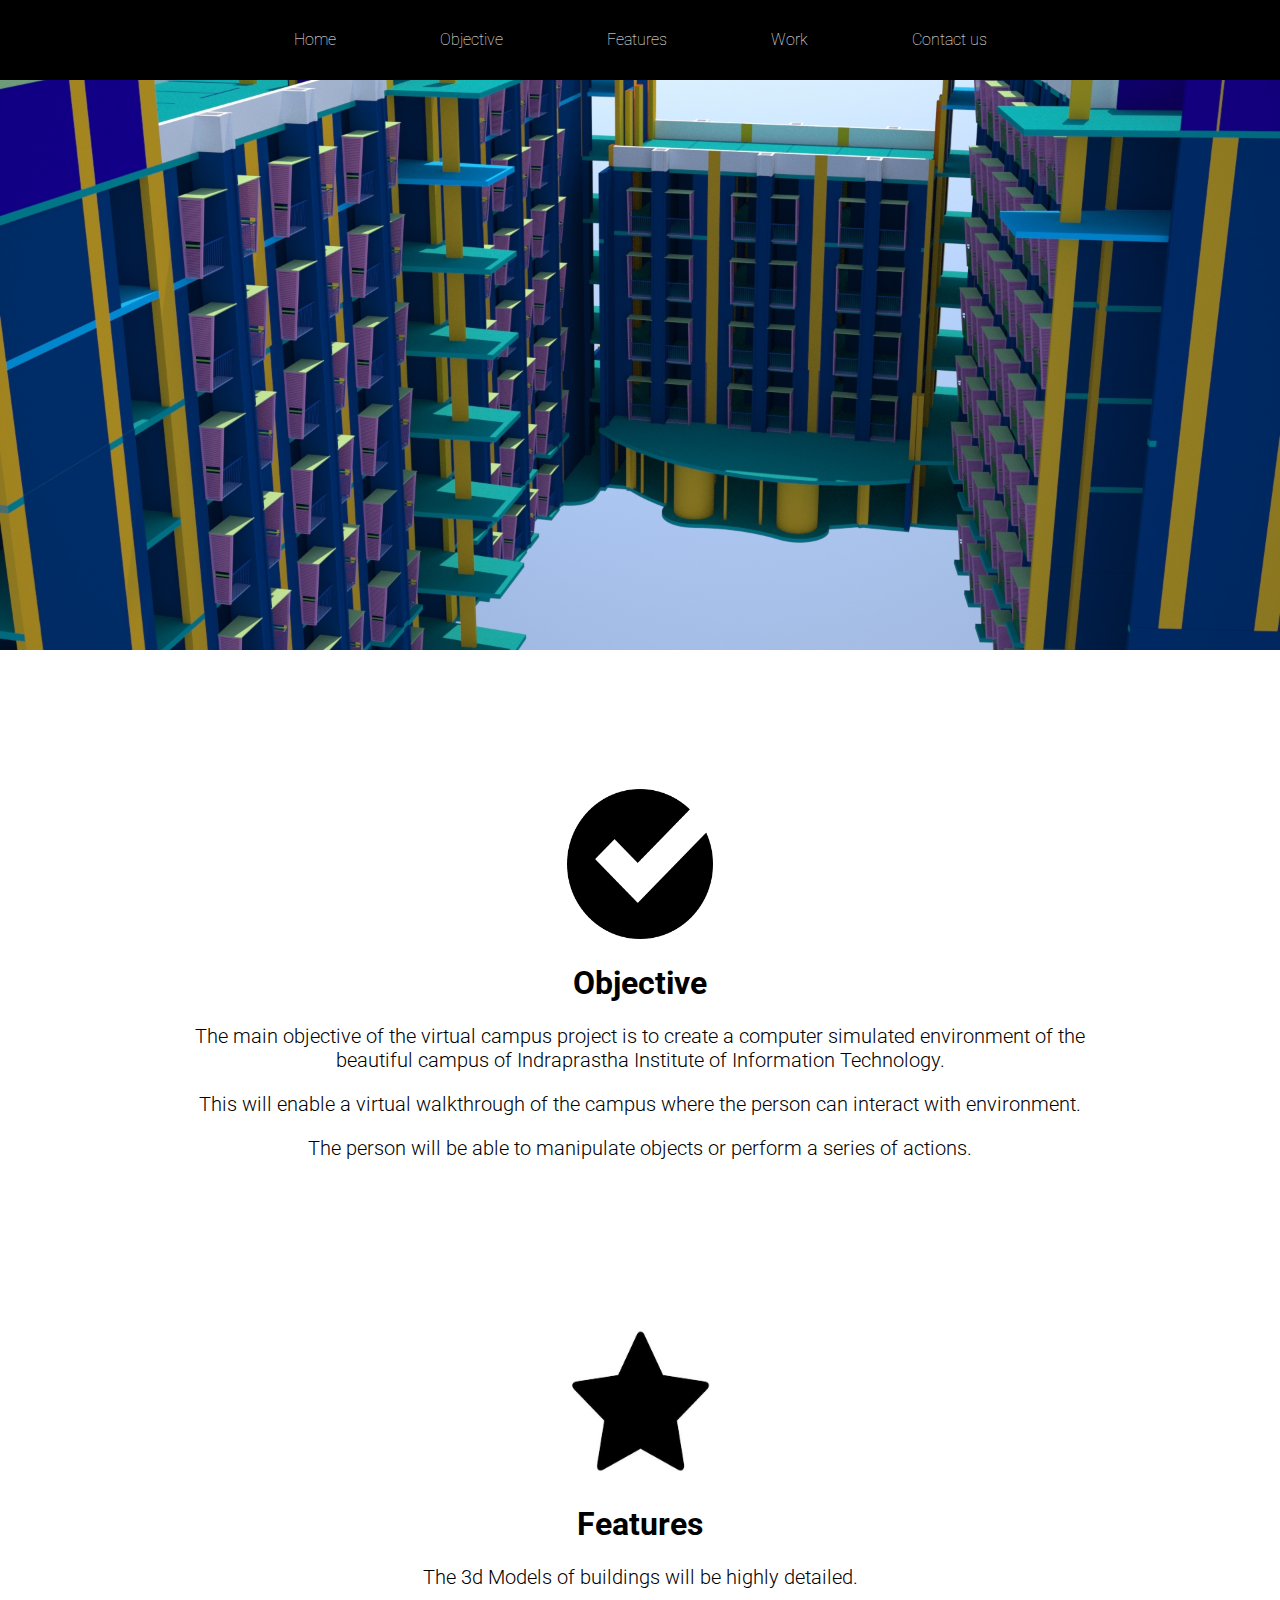
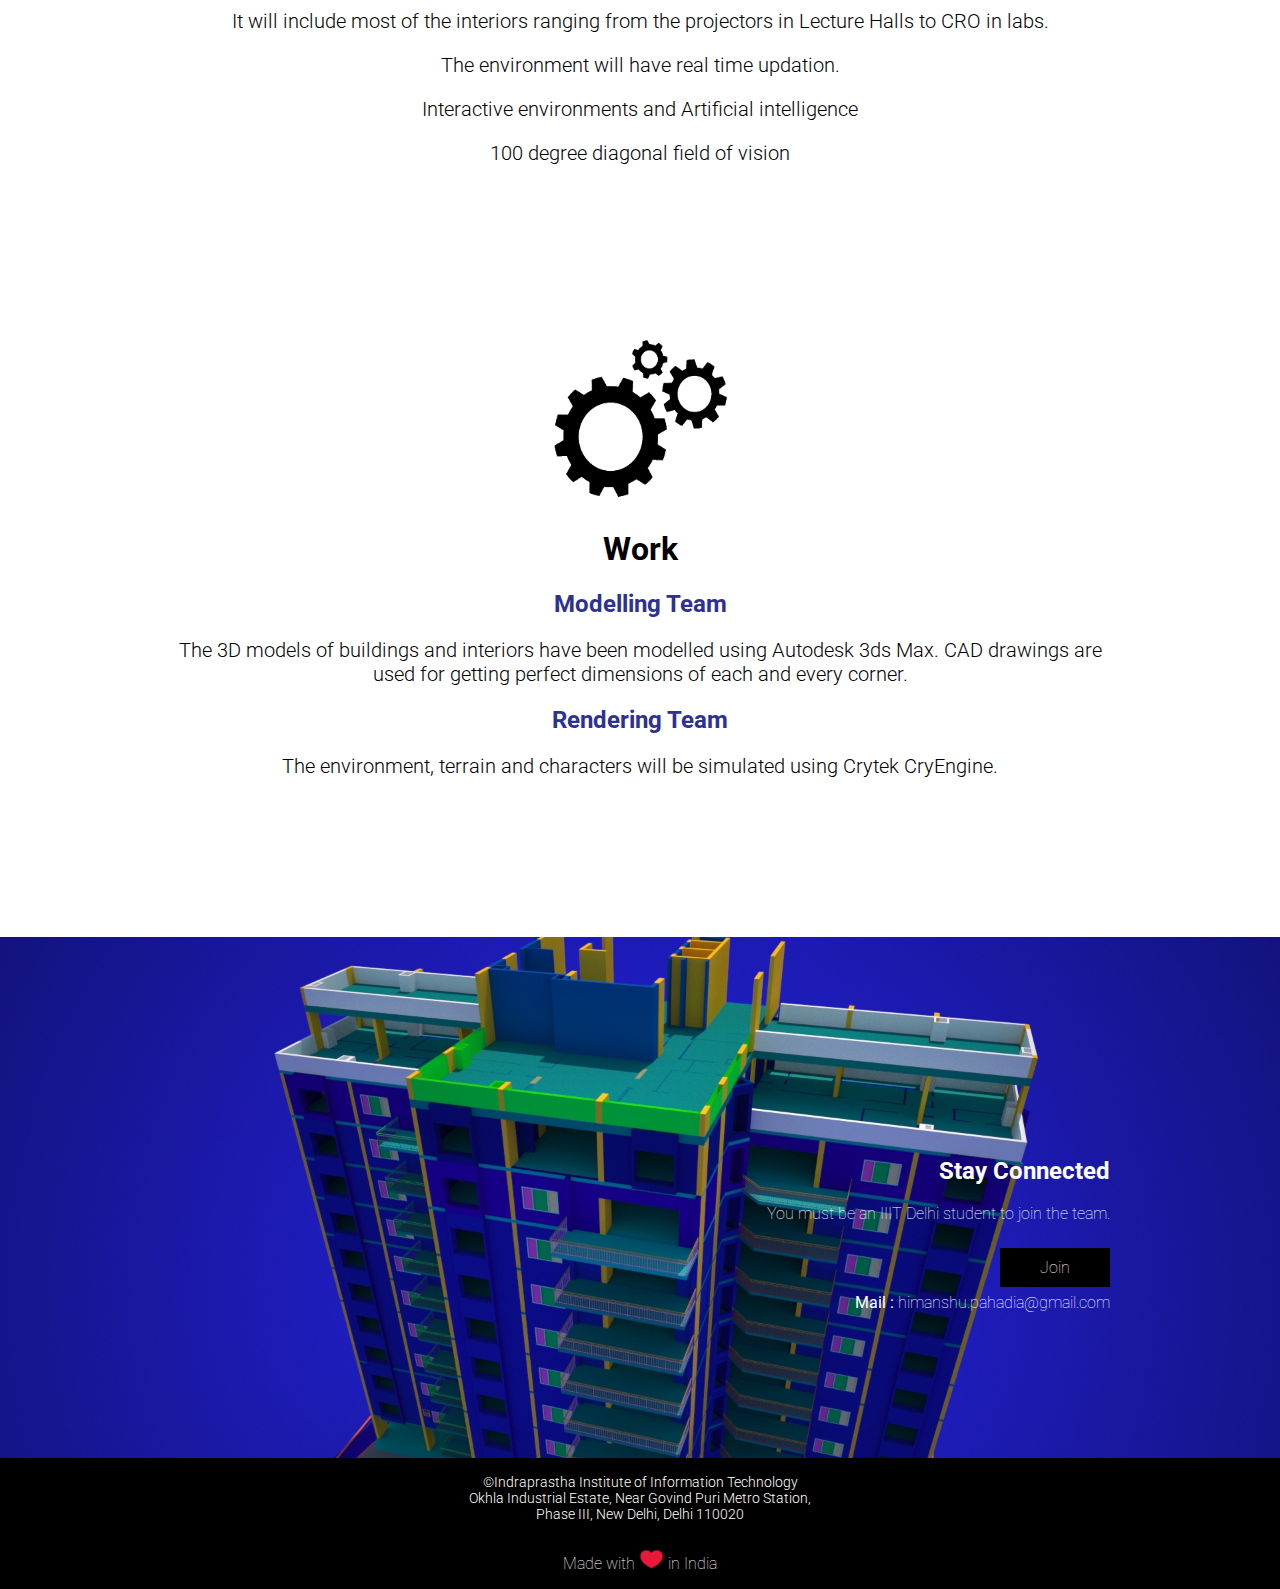
==== info.html @ aeb2e365 "explore page" ====
<!DOCTYPE html>
<html>
  <head>
    <title>Explore | IIITD</title>
    <meta charset="UTF-8">
    <meta name="description" content="Virtual campus project of IIIT Delhi">
    <meta name="keywords" content="virtual campus, IIIT Delhi, virtual campus project, Indraprastha Institute of Information Technology, ojaswa sharma, himanshu pahadia, virtual reality, oculus">
    <meta name="author" content="Himanshu Pahadia">

    <link href='https://fonts.googleapis.com/css?family=Roboto:400,300,500,100' rel='stylesheet' type='text/css'>

    <link rel="icon" 
      type="image/jpg" 
      href="images/mainicon.jpg"/>
      
      
    <link rel="stylesheet" href="css/animate.css"/>
    <link rel="stylesheet" href="css/style1.1.css"/>
    <!-- <link rel = "stylesheet" href= "Flat-UI-master\dist\css\flat-ui.css"/> -->
    <!-- <link rel="stylesheet" href="css/animate.css"/> -->
  </head>




  <body style="text-align:center;">
    <a name="navbar" class="smoothScroll"></a>
    <div class="nav">
      <div class="container">
        <ul>
          <li><a class = "btn smoothScroll" href="virtual campus.html">Home</a></li>
          <li><a class = "btn smoothScroll" href="#objective">Objective</a></li>
          <li><a class = "btn smoothScroll" href="#features">Features</a></li>
          <li><a class = "btn smoothScroll" href="#how">Work</a></li>
          <li><a class = "btn smoothScroll" href="#contactus">Contact us</a></li>
        </ul>
      </div>
    </div>

    <div class="header2 pulse animated">
      <div class="container">
      <!-- <h1>Explore</h1> -->
<!--         <p style="color:white">Indraprastha Institute of Information Technology</p>
        <h1>
        <h1 class="zoomIn animated">Virtual Campus Project</h1>
        <p>bring the reality out of reality</p>
        <a class = "btn smoothScroll" href="info.html">Explore</a> -->
      </div>
    </div>
   

    <div class="main">

    <a name="objective" class="smoothScroll"></a>
    <div class="spacer"></div>
      <div class="container">
        
        <img src="images/objective.png" height="150" width="146">
        <h1>Objective</h1>
        <p>The main objective of the virtual campus project is to create a computer simulated environment of the beautiful campus of Indraprastha Institute of Information Technology.</p>
        <p>This will enable a virtual walkthrough of the campus where the person can interact with environment.</p>
        <p>The person will be able to manipulate objects or perform a series of actions.</p>

      </div>
    </div>

    <div class="main">
      <a name="features" class="smoothScroll"></a>
      <div class="container">
        <div class="spacer2"></div>
        <img src="images/star.png" height="150" width="146">
        
        <h1>Features</h1>
          <p>The 3d Models of buildings will be highly detailed.</p><p>It will include most of the interiors ranging from the projectors in Lecture Halls to CRO in labs.</p>
          <p>The environment will have real time updation.</p>
          <p>Interactive environments and Artificial intelligence</p>
          <p>100 degree diagonal field of vision</p>
      </div>
    </div>

    <div class="main">
      <a name="how" class="smoothScroll"></a>
      <div class="container">
        <div class="spacer2"></div>
        <img src="images/how.png" height="170" width="190">
        
        <h1>Work</h1>
          <h2>Modelling Team</h2>
          <p>The 3D models of buildings and interiors have been modelled using Autodesk 3ds Max. CAD drawings are used for getting perfect dimensions of each and every corner.</p>
          <h2>Rendering Team</h2>
          <p>The environment, terrain and characters will be simulated using Crytek CryEngine.</p>
          
      </div>
    </div>

      <div class="jumbotron">
  <a name="contactus" class="smoothScroll" ></a>
  <div class="spacer"></div>
    <div class="end2">
      <div class="container">
        <h2 style="color:white">Stay Connected</h2>
        <p style="color:white">You must be an IIIT Delhi student to join the team.<br><br></p>
        <a class="btn" href="#">Join</a>

        <p style="color:white;"><strong>Mail :</strong> himanshu.pahadia@gmail.com</p>
      </div>
    </div>
    </div>


    <div class="footer">
      <div class="container">
        <p><br>&copy;Indraprastha Institute of Information Technology<br>
        Okhla Industrial Estate, Near Govind Puri Metro Station, <br>
        Phase III, New Delhi, Delhi 110020</p>
      </div>
    </div>

  <div class="love">
    <p>Made with</p> <img src="images/heart.png"/> <p>in India</p>
  </div>

    <!-- Latest compiled and minified JavaScript -->
  <script src="js/jquery-2.1.4.min.js"></script>
  <script src="js/bootstrap.min.js"></script>
  <script src="js/TweenMax.min.js"></script>
  <script type="text/javascript" src="js/load.js"></script>
  <script type="text/javascript" src="js/jquery.min.js"></script>
  <script type="text/javascript" src="js/smoothscroll.js"></script>
  <script type="text/javascript" src="js/nav.js"></script>  
  </body>
</html>
---- css/style1.1.css ----
/*loading */
.no-js #loader { display: none;  }
.js #loader { display: block; position: absolute; left: 100px; top: 0; }
.se-pre-con {
	position: fixed;
	left: 0px;
	top: 0px;
	width: 100%;
	height: 100%;
	z-index: 9999;
	background: url(images/preloader.gif) center no-repeat #fff;
}


#slideshow {
    position: relative;
    width: 900px;
    height: 573px;
    background-image: url("../images/background_macbook.png");
    margin: 200px auto 100px;
}

.slide{
	position: absolute;
	width: 670px;
	height: 420px;
	top: 42px;
	left: 116px;
	overflow: hidden;
}


html, body {
	margin: 0;
	padding: 0;
}
html{
 	 -webkit-transition : background-color 1s;
 	 transition:background-color 1s;
}
html, body {
    /* For the loading indicator to be vertically centered ensure */
    /* the html and body elements take up the full viewport */
    min-height: 100%;
}
html.loading {
    /* Replace #333 with the background-color of your choice */
    /* Replace loading.gif with the loading image of your choice */
    background: #333 url('svg/load.gif') no-repeat 50% 50%;

    /* Ensures that the transition only runs in one direction */
    -webkit-transition: background-color 0;
    transition: background-color 0;
}
body {
    -webkit-transition: opacity 1s ease-in;
    transition: opacity 1s ease-in;
}
html.loading body {
    /* Make the contents of the body opaque during loading */
    opacity: 0;

    /* Ensures that the transition only runs in one direction */
    -webkit-transition: opacity 0;
    transition: opacity 0;
}
body {
	font-family: 'Roboto', sans-serif;
	font-weight: 100;
}

.container {
	margin: 0 auto;
	max-width: 940px; 
	padding: 0 10px; 
}


/* Header */
.header {
  background-image :url("../images/head2.jpg");
  background-repeat: no-repeat;
  background-size: cover;
  height: 650px;
  text-align: center; 
}

.header2 {
  background-image :url("../images/bh1.jpg");
  background-repeat: no-repeat;
  background-size: cover;
  height: 650px;
  text-align: center; 
}

.header .container {
	position: relative;
	top: 200px;
}
.header2 .container {
	position: relative;
	top: 200px;
}


.header h1 {
	font-size: 80px;
	line-height: 100px; 
	margin-top: 0;
	margin-bottom: 80px;
	color :white;
}
.header2 h1 {
	font-size: 80px;
	line-height: 100px; 
	margin-top: 0;
	margin-bottom: 80px;
	color :white;
}


@media (min-width:850px) {
	.header h1 {
		font-size: 120px;
	}
}

.header p {
	font-weight: 500;
	letter-spacing: 8px;
	margin-bottom: 40px;
	margin-top: 0;
	color : white;
}

.btn {
	color : #fff;
	background: #000;
	padding:10px 40px;
	text-decoration: none;
	transition : background .5s;
	transition-property: background;
    transition-duration: 0.5s;
    transition-timing-function: initial;
    transition-delay: initial;
}
.btn:hover {
	background: #117bff;
	cursor: pointer; 
	transition: background .5s;  
}


/* Nav */

.spacer{
	height: 59px;
	width: 100%;
}
.spacer2{
	width:100%;
	height:90px;
	}

.nav{
	background: #000;
	height:80px;
	width:100%;
	position: fixed;
	z-index: 1;

}

.main .container h1 p{
	position: absolute;
	z-index: -1;

}
.nav ul {
	list-style: none;
	margin: 0 auto; 
	padding:  0;
	text-align: center;
	height:80px; 
}

.nav ul li{
	color : #fff;
	display:inline-block;
	height: 80px;
	line-height: 80px;
	list-style: none;
	padding: 0 10px;
	transition: background .5s;
	transition-property: background;
    transition-duration: 0.5s;
    transition-timing-function: initial;
    transition-delay: initial;
}
li{
	text-align: -webkit-match-parent;
}


/* Main */
.main .container {
	margin: 80px auto;
}
.main .container p{
	font-size: 20px;
	font-weight: 300;
}

.main{
	display: block;
}

/* Jumbotron */

.jumbotron{
	height: 600px; 
	text-align: right;
	background-size: cover;
}

.jumbotron .end {
	background-image: url("../images/foot1.jpg");
	height: 600px; 
	text-align: right;
	background-size: cover;

}
.jumbotron .end2 {
	background-image: url("../images/facb3.jpg");
	height: 600px; 
	text-align: right;
	background-size: cover;

}

.jumbotron .container {
	position: relative;
	top: 220px;
}

/*softwares*/

.softwares {
    /*background-color: #1c1c1c;*/
    text-align: center;
    padding: 50px 0 80px;
    background-size:cover;
    margin:0 auto;
}
.softwares .container {
	width:800px; 
		margin:0 auto;
}
h2{
	color:#2e3192;
}
.softwares .container .col h2{
	color: #2e3192;
	font-size: 25px;
}
.softwares .container .col p{
	color: black;
	font-size: 20px;
	font-weight: 300;
}
.softwares .col {
    float: right;
    width: 30%;
    padding: 10px;
}

.clearfix {
    clear: both;
}

/*team*/
.team{
	text-align: center;
    padding: 50px 0 80px;
    margin-bottom: 150px;

}
.team .container {
	width:800px; 
	margin:0 auto;
}
.team .container  h1{
	/*color: #2e3192;*/
	font-size: 35px;	
}
.team .container .col p{
	color: black;
	font-size: 20px;
	font-weight: 300;
}
.team .container  h2{
	color: #2e3192;
	font-size: 25px;	
}
.team .col {
    float: left;
    width: 30%;
    padding: 10px;
}
.team .center{
	background-size: cover;
	margin:0 auto;

}

.clearfix {
    clear: both;
}



.endaa{
	height:250px;
}

/* Footer */
.footer { 
	font-size: 14px;
	height:80px;
	background: #000;
}
.footer .container p{
	color:white;
	margin: 0 auto; 
	padding:  0;
	text-align: center;
	font-weight: 300;
	height:80px; 
}

/* Media Queries */
@media (max-width: 600px) {
  .header h1 {
    font-size: 50px;
    line-height: 64px;
  }
  .softwares .col {
    width: 30%;
}

  .main, .jumbotron {
    padding: 0 30px;
  }

  .main img {
    float : left;
    margin:50px 80px 50px 0;
  }
}

.col img{
	border-radius: 50%;
	height:100px;
	width:100px;
}

/*<div style = 'background-image: url(image.gif)'></div>

div {
    background-repeat: no-repeat;
    background-position: 50%;
    border-radius: 50%;
    width: 100px;
    height: 100px;
}*/




/*HEART ANIMATION*/

.love{
	display: inline-block;
	background: #000;
	width: 100%;
	text-align: center;

}
.love p{
	display: inline-block;
	color: #fff;
}
.love img{
	height:20px;
	width:25px;
}
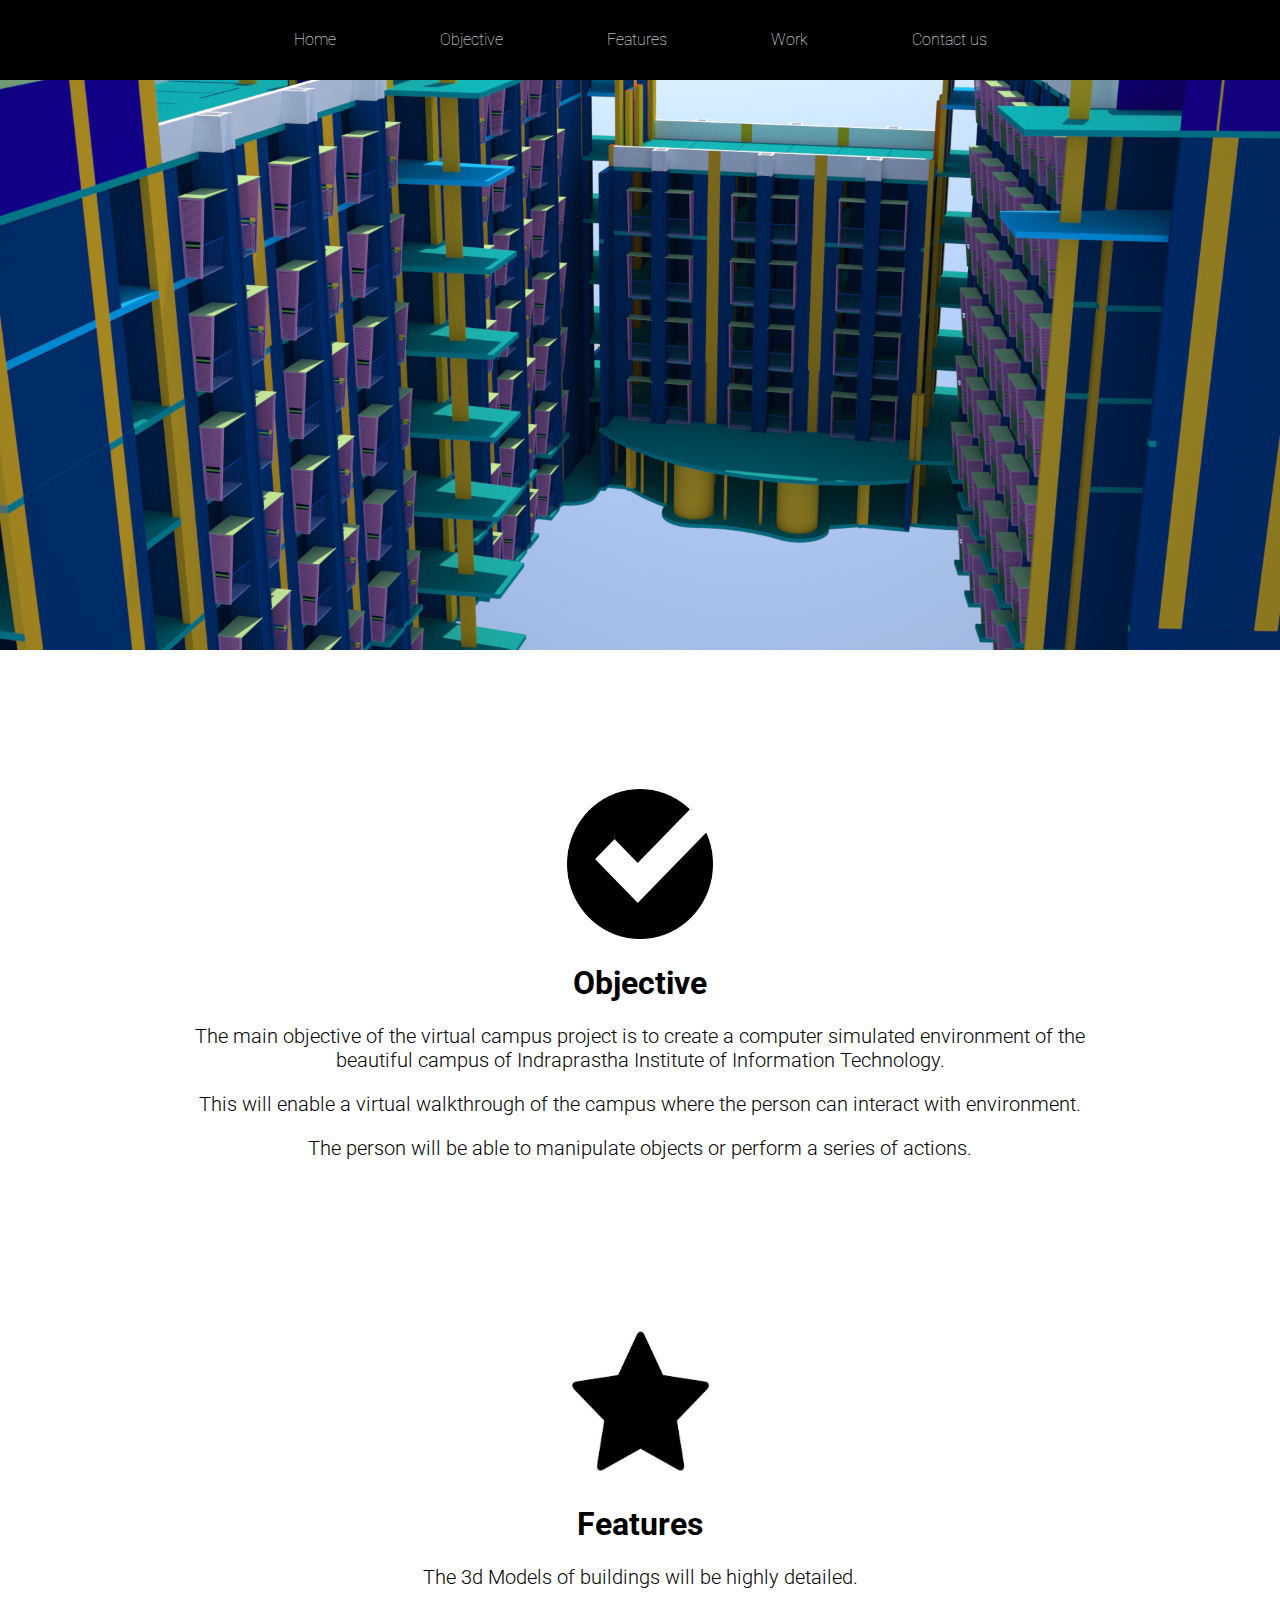
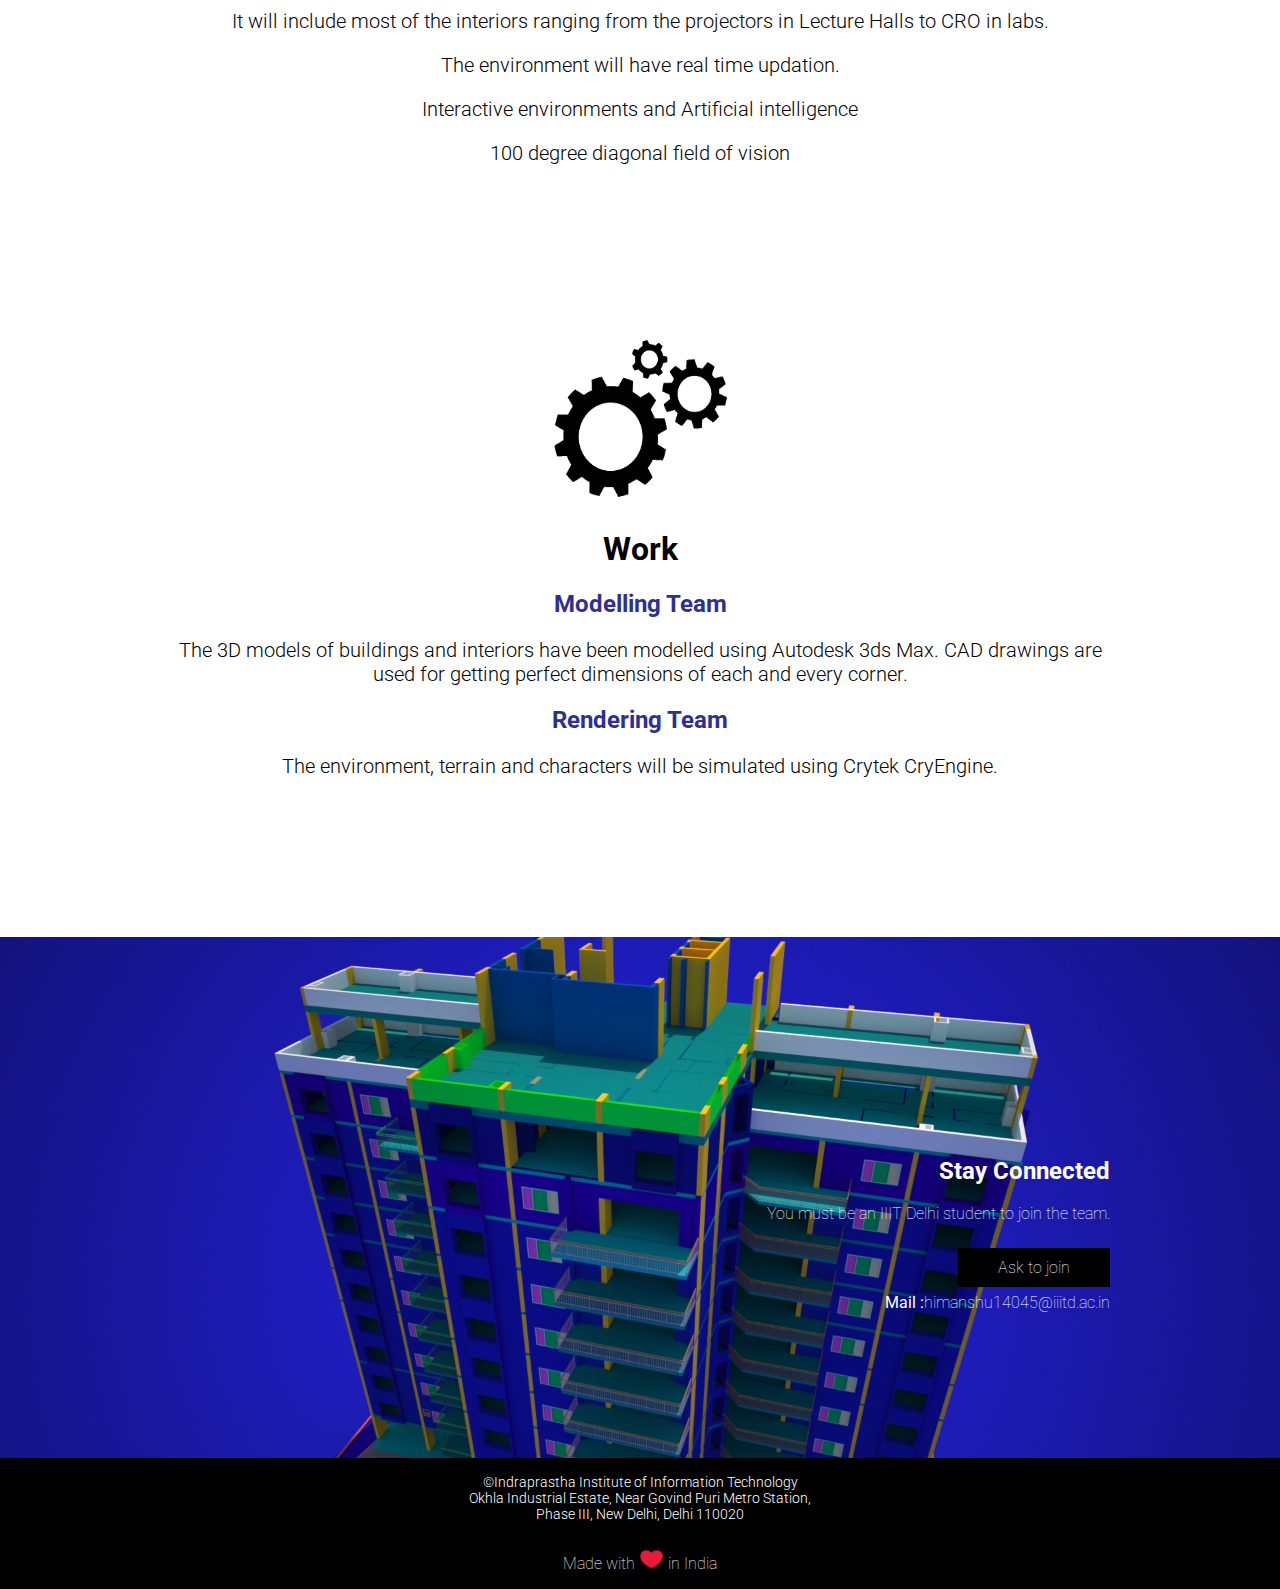
==== commit 1c856951: "html" ====
--- a/info.html
+++ b/info.html
@@ -28,7 +28,7 @@
     <div class="nav">
       <div class="container">
         <ul>
-          <li><a class = "btn smoothScroll" href="virtual campus.html">Home</a></li>
+          <li><a class = "btn smoothScroll" href="index.html">Home</a></li>
           <li><a class = "btn smoothScroll" href="#objective">Objective</a></li>
           <li><a class = "btn smoothScroll" href="#features">Features</a></li>
           <li><a class = "btn smoothScroll" href="#how">Work</a></li>
@@ -97,12 +97,11 @@
   <a name="contactus" class="smoothScroll" ></a>
   <div class="spacer"></div>
     <div class="end2">
-      <div class="container">
+     <div class="container">
         <h2 style="color:white">Stay Connected</h2>
         <p style="color:white">You must be an IIIT Delhi student to join the team.<br><br></p>
-        <a class="btn" href="#">Join</a>
-
-        <p style="color:white;"><strong>Mail :</strong> himanshu.pahadia@gmail.com</p>
+        <a class="btn" href="mailto:ojaswa@iiitd.ac.in?subject=Request">Ask to join</a>
+         <p style="color:white;"><strong>Mail :</strong>himanshu14045@iiitd.ac.in</p>
       </div>
     </div>
     </div>
--- a/css/style1.1.css
+++ b/css/style1.1.css
@@ -86,7 +86,7 @@
 }
 
 .header2 {
-  background-image :url("../images/bh1.jpg");
+  background-image :url("../images/bh1main.jpg");
   background-repeat: no-repeat;
   background-size: cover;
   height: 650px;
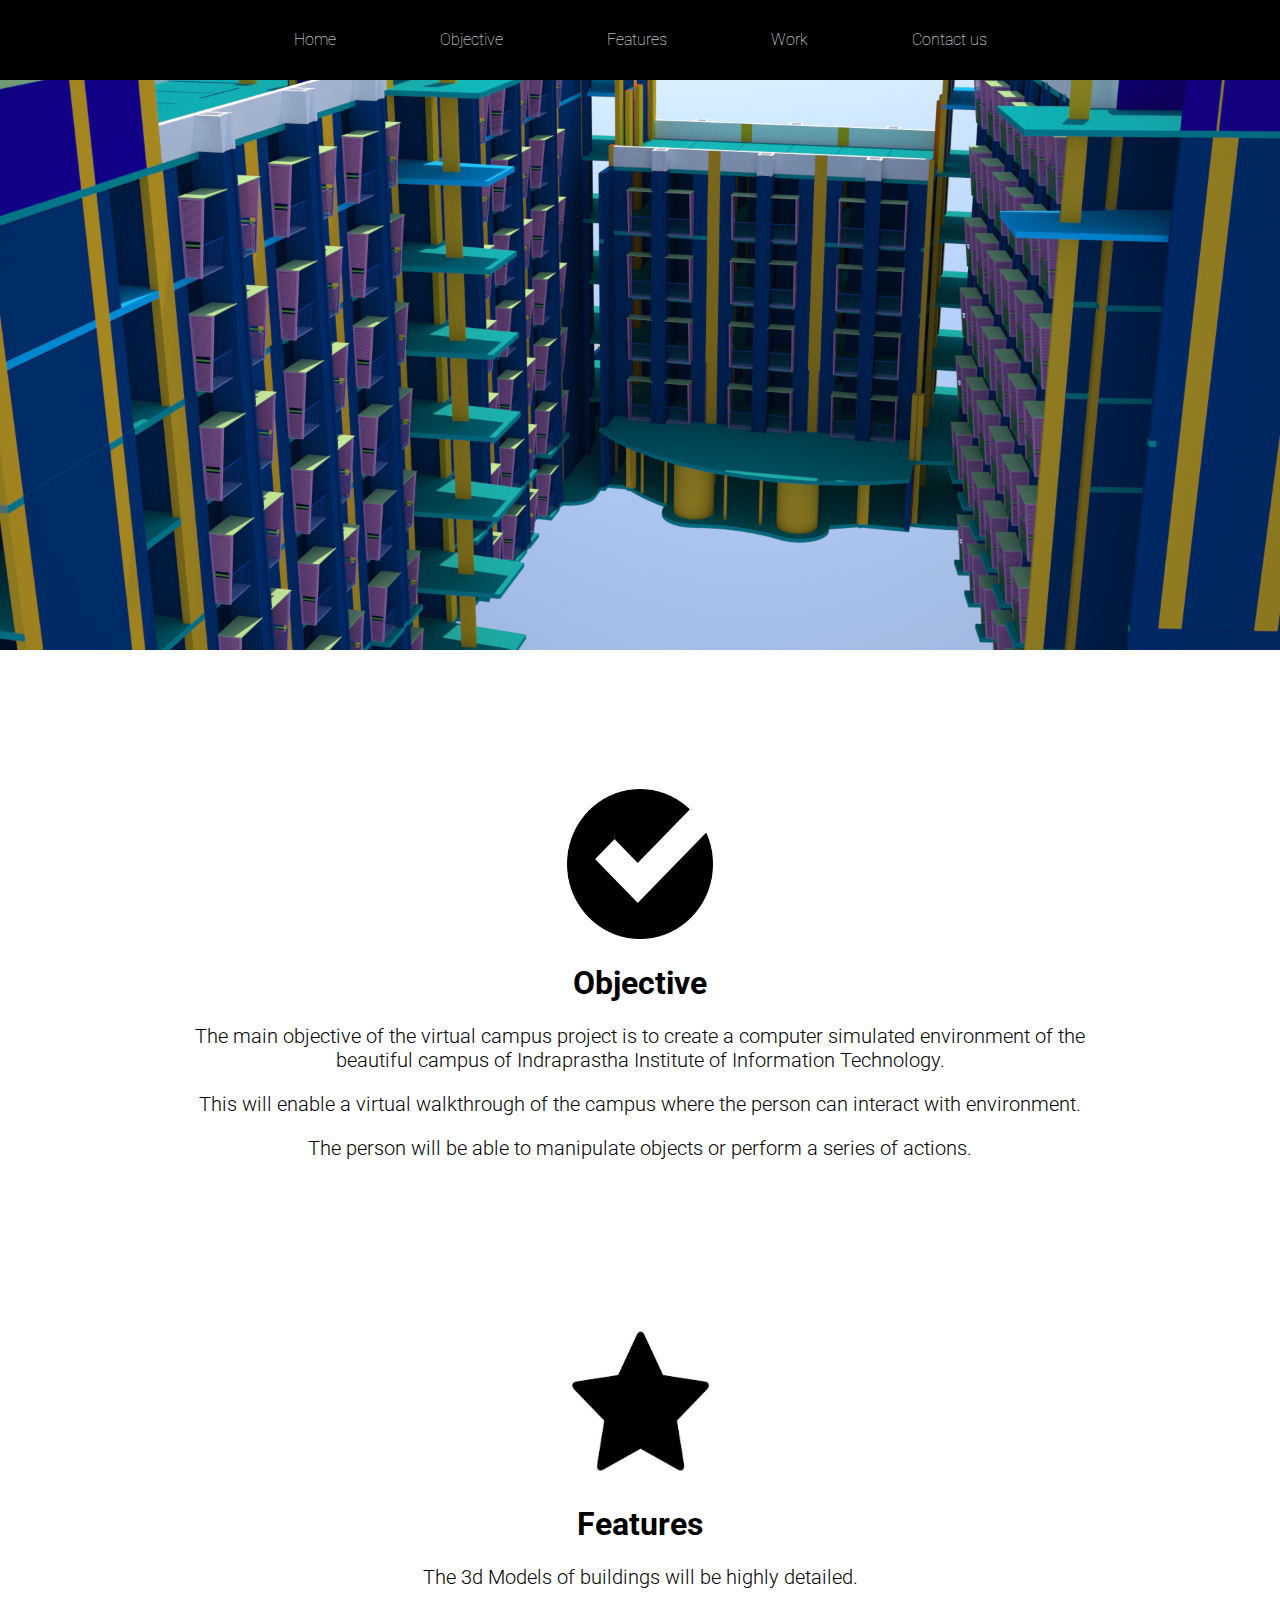
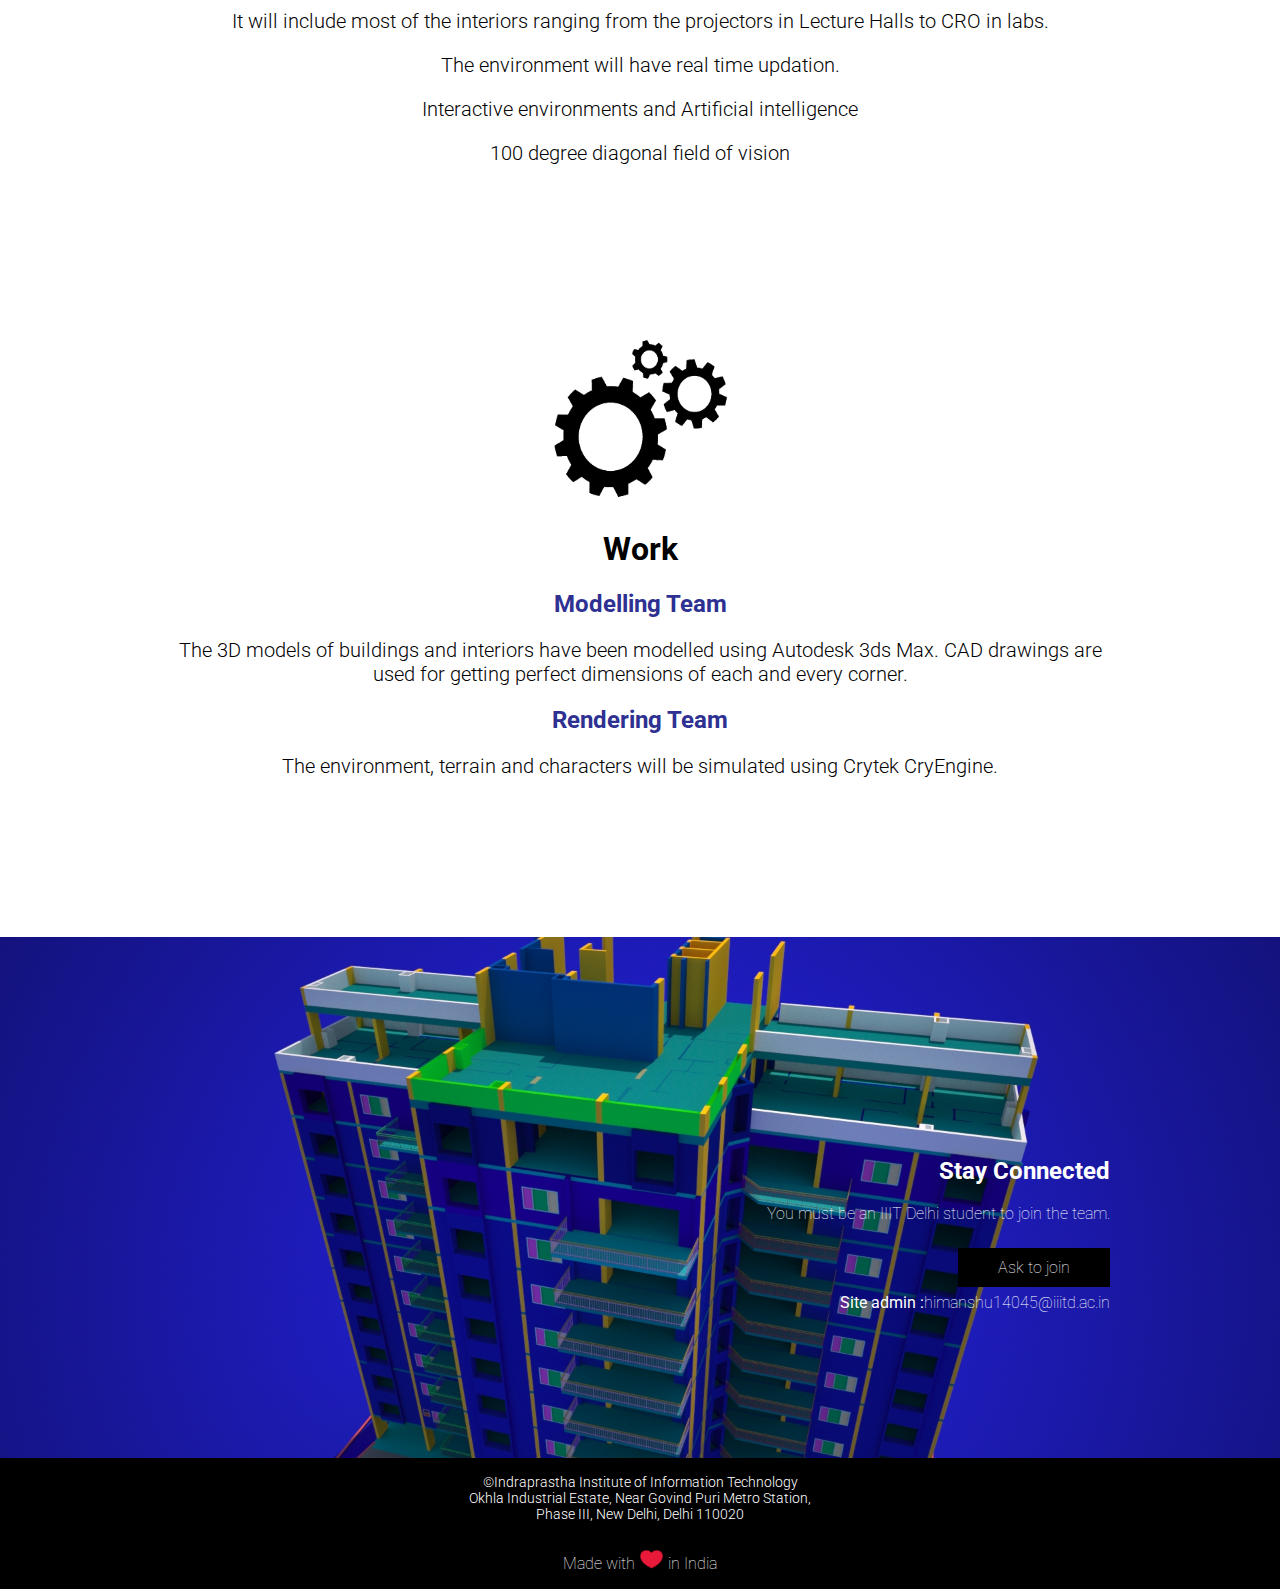
==== commit 0d920f2e: "html" ====
--- a/info.html
+++ b/info.html
@@ -101,7 +101,7 @@
         <h2 style="color:white">Stay Connected</h2>
         <p style="color:white">You must be an IIIT Delhi student to join the team.<br><br></p>
         <a class="btn" href="mailto:ojaswa@iiitd.ac.in?subject=Request">Ask to join</a>
-         <p style="color:white;"><strong>Mail :</strong>himanshu14045@iiitd.ac.in</p>
+         <p style="color:white;"><strong>Site admin :</strong>himanshu14045@iiitd.ac.in</p>
       </div>
     </div>
     </div>
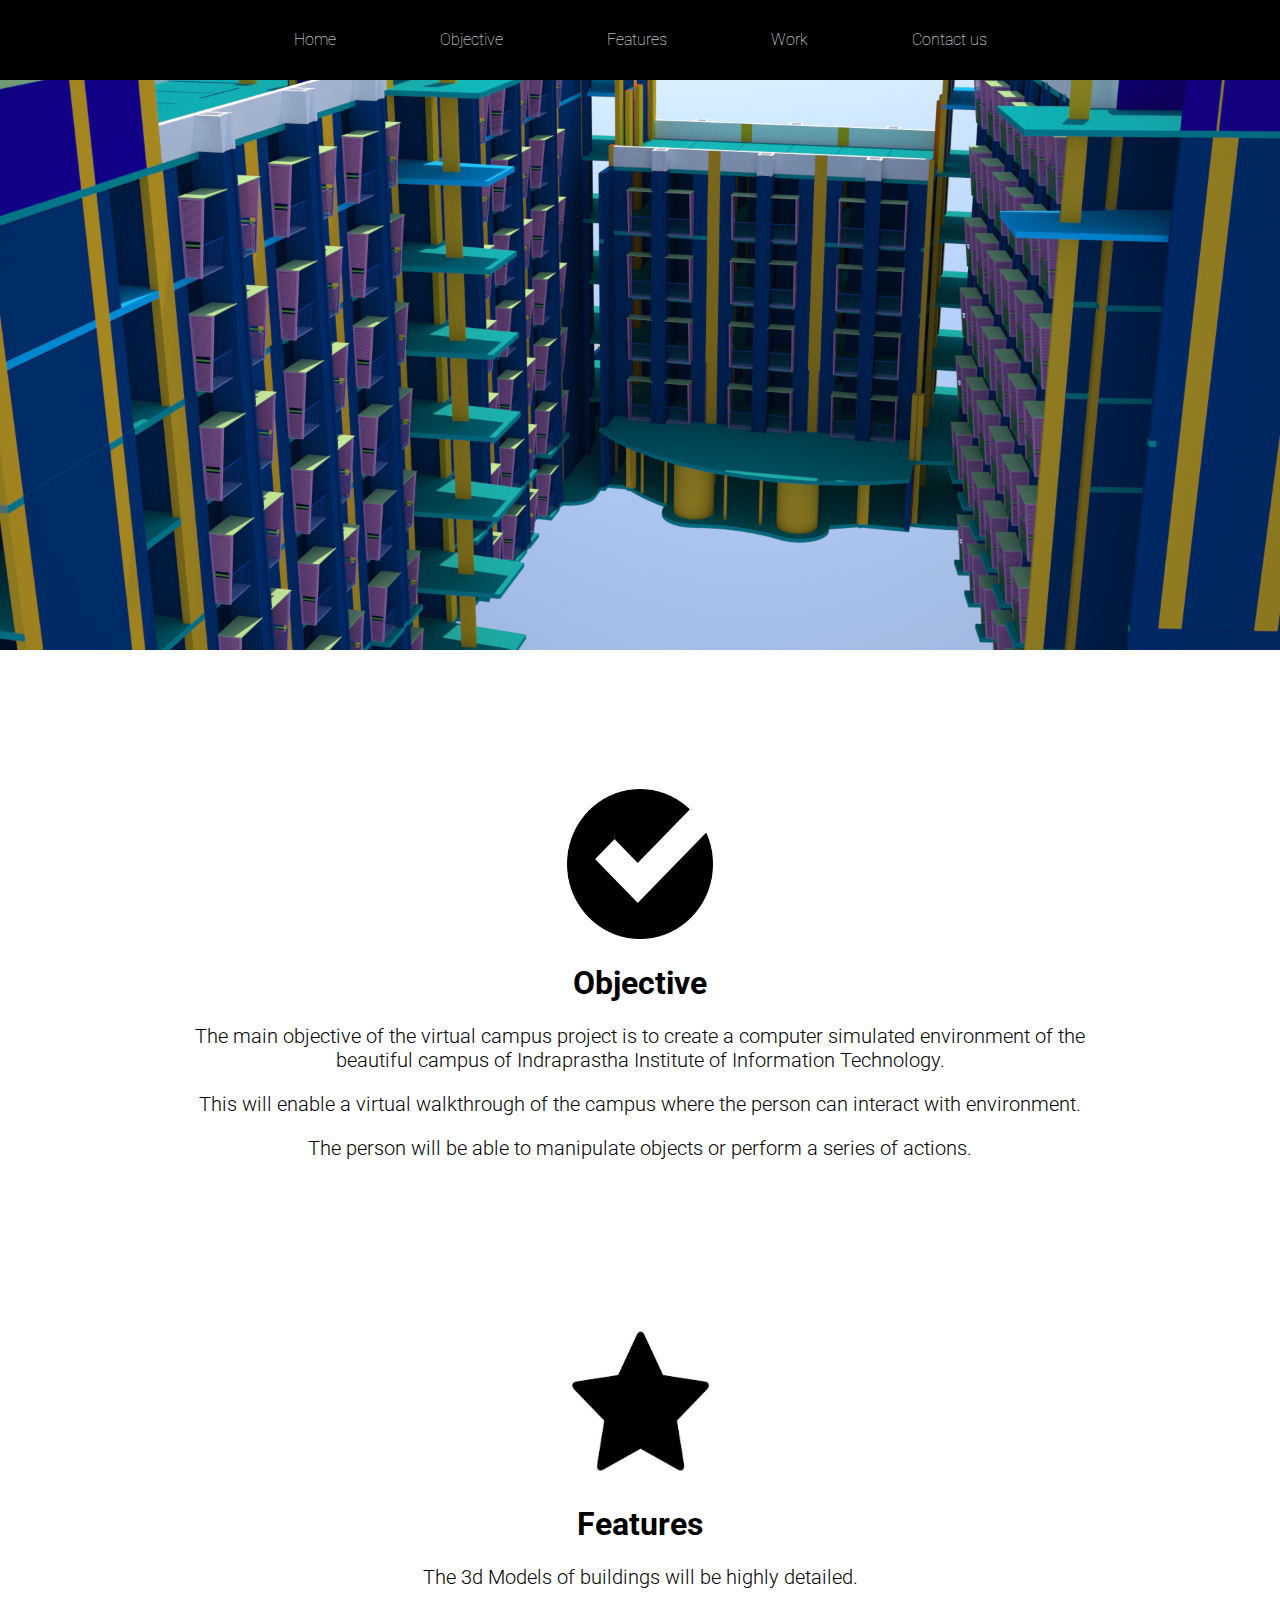
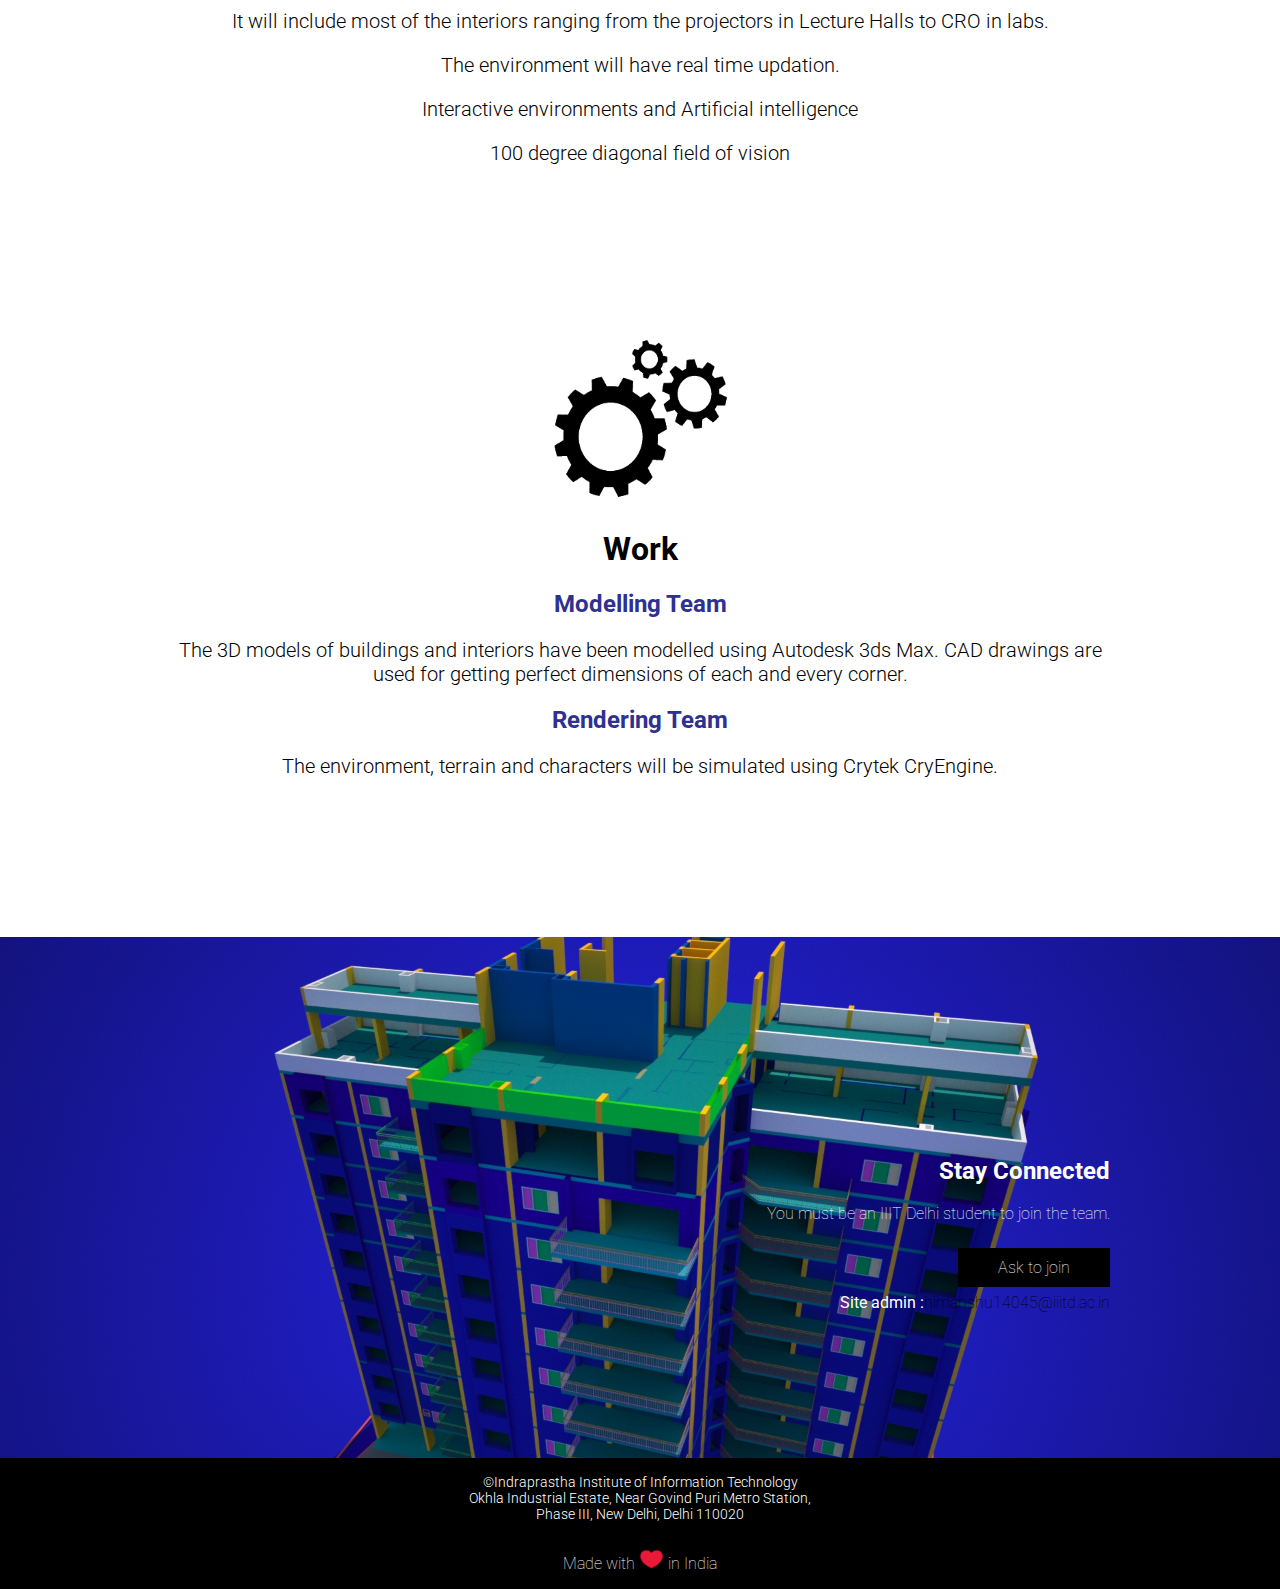
==== commit a288e60f: "html" ====
--- a/info.html
+++ b/info.html
@@ -100,8 +100,8 @@
      <div class="container">
         <h2 style="color:white">Stay Connected</h2>
         <p style="color:white">You must be an IIIT Delhi student to join the team.<br><br></p>
-        <a class="btn" href="mailto:ojaswa@iiitd.ac.in?subject=Request">Ask to join</a>
-         <p style="color:white;"><strong>Site admin :</strong>himanshu14045@iiitd.ac.in</p>
+        <a class="btn" href="mailto:ojaswa@iiitd.ac.in?subject=Request to join the Virtual Campus Project" title="Request to join the Virtual Campus Project">Ask to join</a>
+        <p style="color:white;"><strong>Site admin :</strong><a href="mailto:himanshu14045@iiitd.ac.in?subject=mail" class="link3" target="_blank" title="Mail to Himanshu">himanshu14045@iiitd.ac.in</a></p>
       </div>
     </div>
     </div>
--- a/css/style1.1.css
+++ b/css/style1.1.css
@@ -11,6 +11,15 @@
 	background: url(images/preloader.gif) center no-repeat #fff;
 }
 
+.link3{
+	color:black;
+	text-decoration: none;
+}
+.link3:hover{
+	color:#2e3192;
+	text-decoration: none;
+	/*text-decoration: underline;*/
+}
 
 #slideshow {
     position: relative;
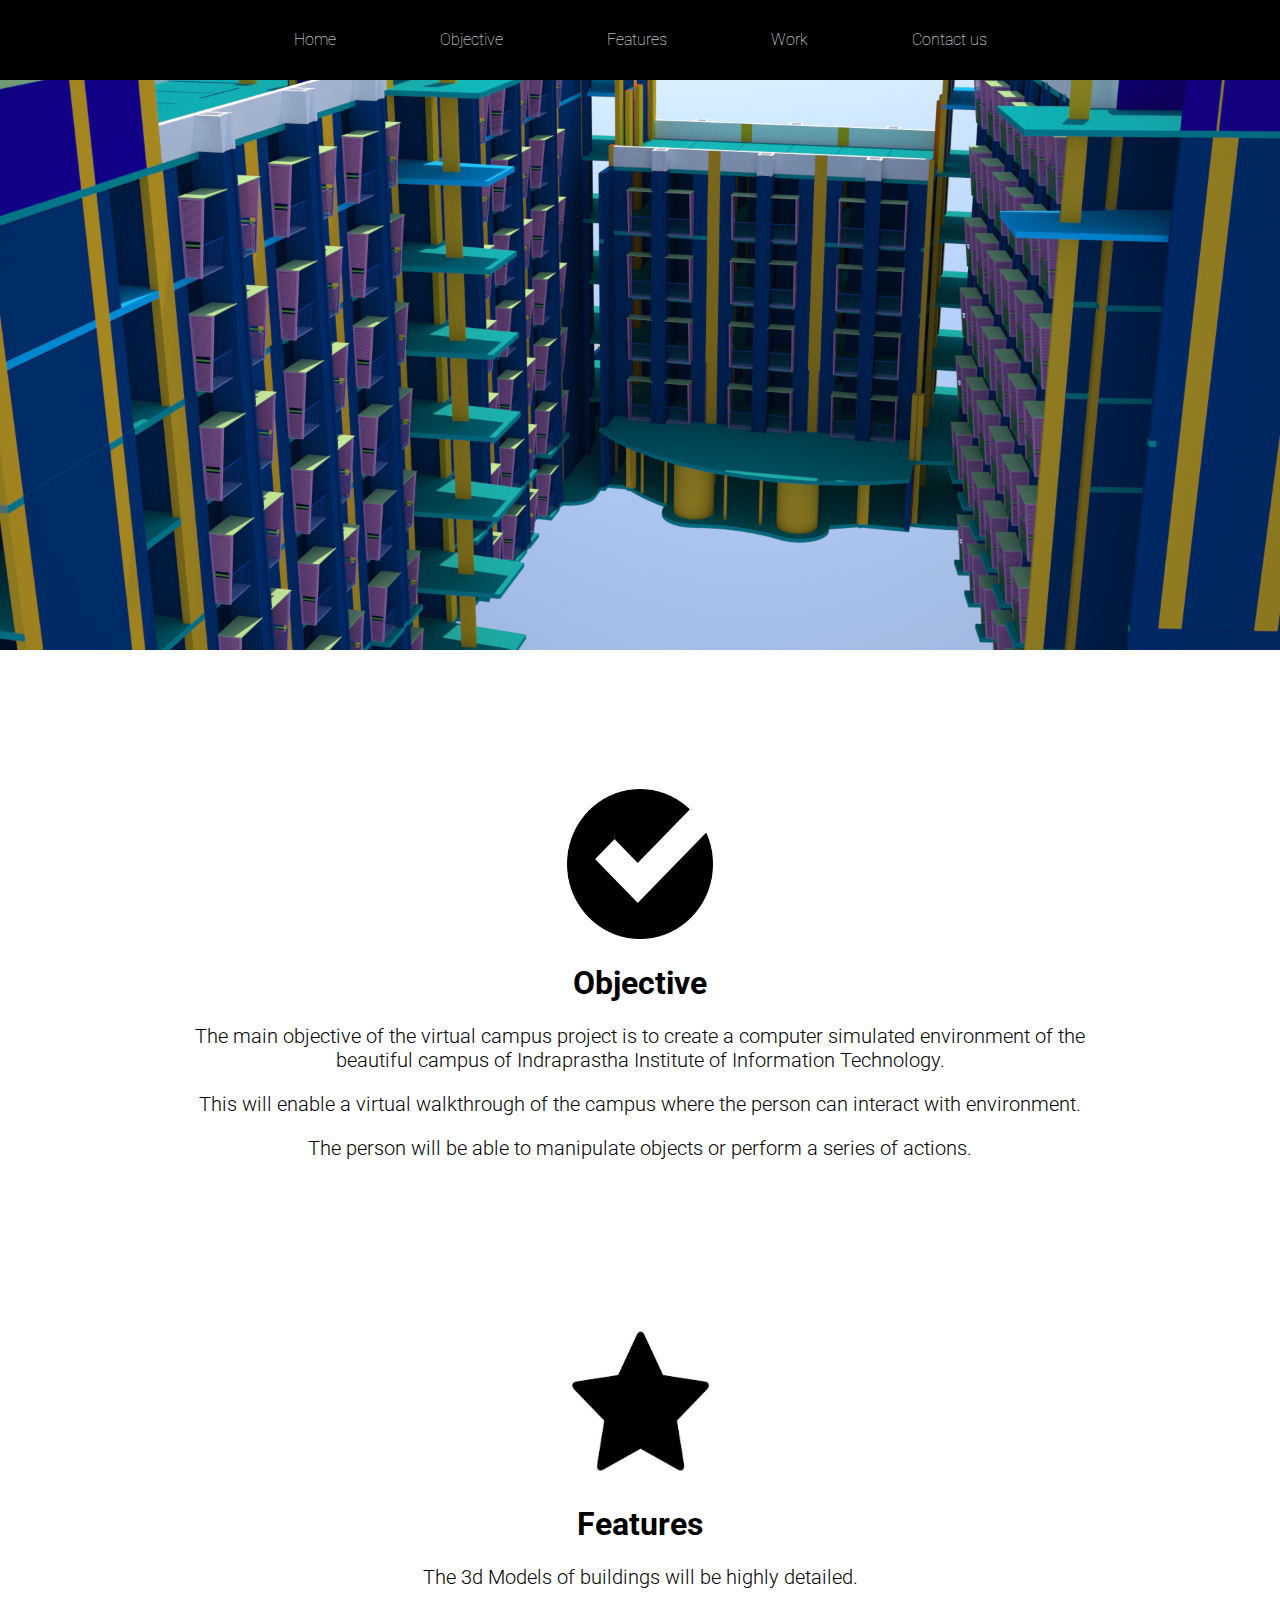
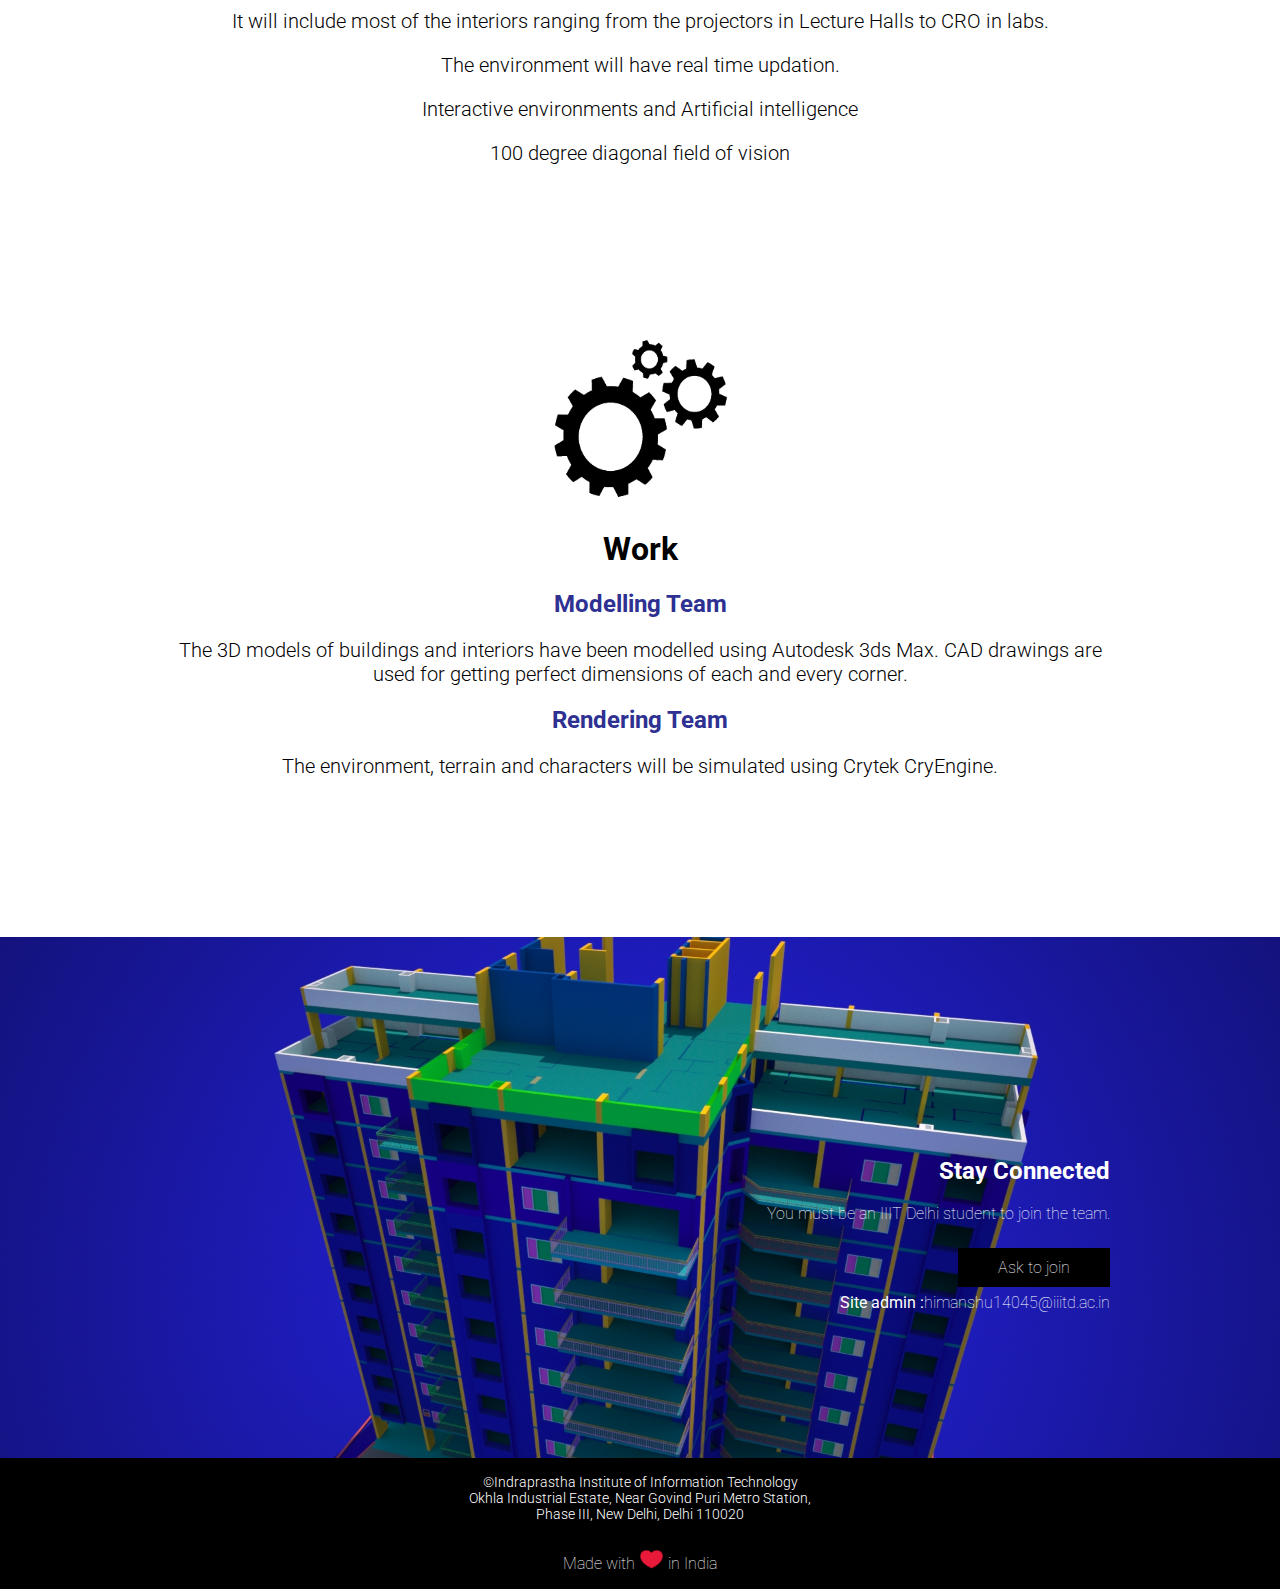
==== commit da4f0d4b: "html" ====
--- a/info.html
+++ b/info.html
@@ -101,7 +101,7 @@
         <h2 style="color:white">Stay Connected</h2>
         <p style="color:white">You must be an IIIT Delhi student to join the team.<br><br></p>
         <a class="btn" href="mailto:ojaswa@iiitd.ac.in?subject=Request to join the Virtual Campus Project" title="Request to join the Virtual Campus Project">Ask to join</a>
-        <p style="color:white;"><strong>Site admin :</strong><a href="mailto:himanshu14045@iiitd.ac.in?subject=mail" class="link3" target="_blank" title="Mail to Himanshu">himanshu14045@iiitd.ac.in</a></p>
+        <p style="color:white;"><strong>Site admin :</strong><a href="mailto:himanshu14045@iiitd.ac.in?subject=mail" class="link2" target="_blank" title="Mail to Himanshu">himanshu14045@iiitd.ac.in</a></p>
       </div>
     </div>
     </div>
--- a/css/style1.1.css
+++ b/css/style1.1.css
@@ -19,6 +19,13 @@
 	color:#2e3192;
 	text-decoration: none;
 	/*text-decoration: underline;*/
+}
+.link2{
+	color:white;
+	text-decoration: none;
+}
+.link2:hover{
+	text-decoration: underline;
 }
 
 #slideshow {
